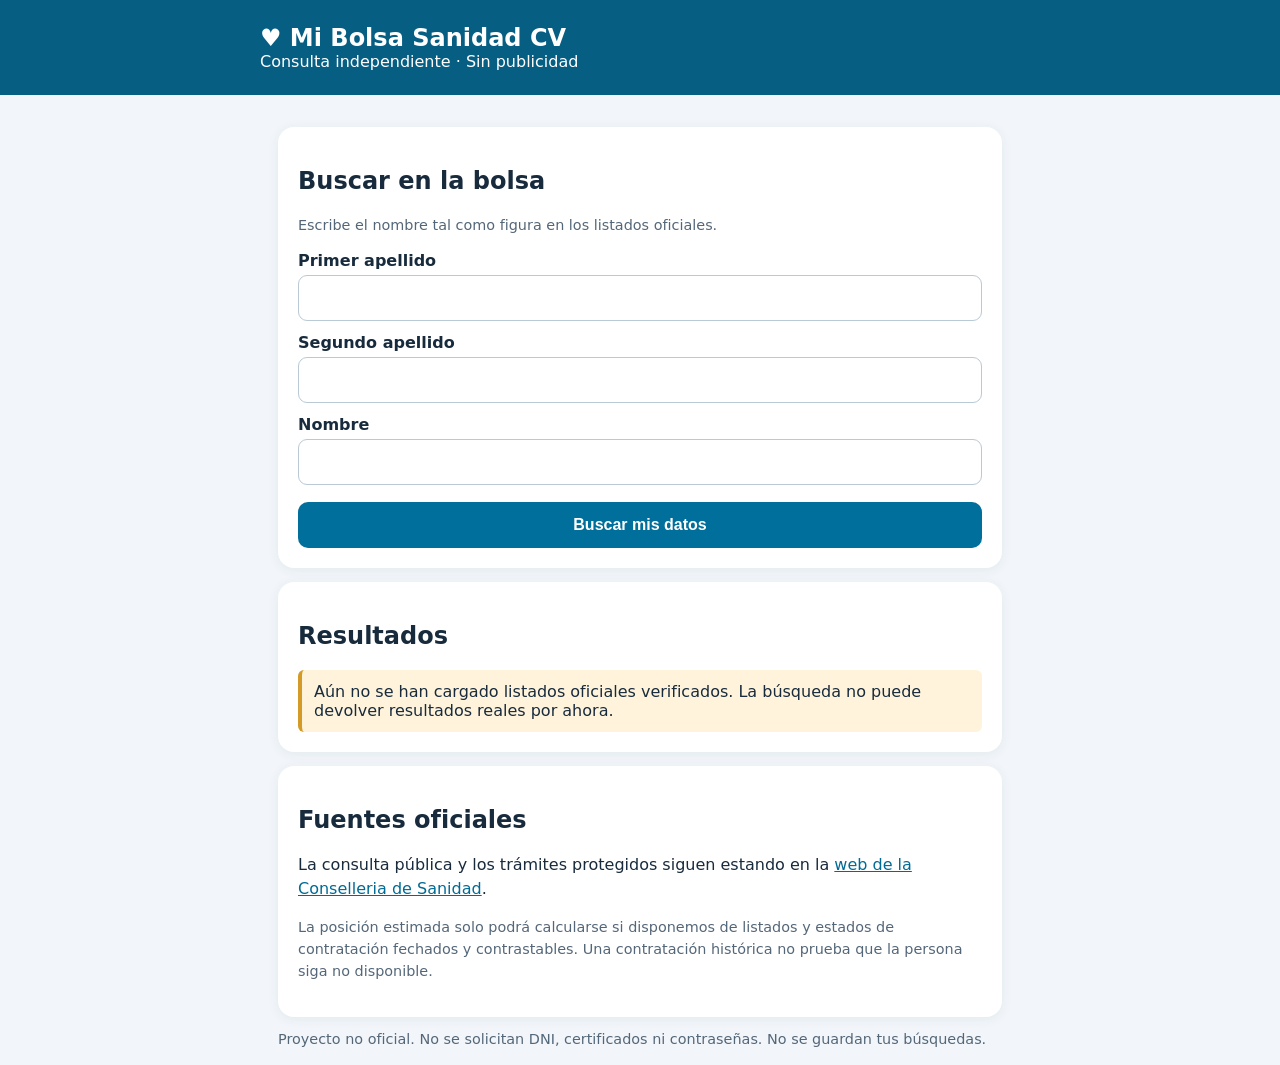
==== index.html @ eb50ecd4 "Añadir buscador web con validación de datos oficiales y estados transparentes" ====
<!doctype html>
<html lang="es"><head><meta charset="utf-8"><meta name="viewport" content="width=device-width,initial-scale=1"><title>Mi Bolsa Sanidad CV</title><style>
:root{font-family:system-ui,-apple-system,sans-serif;color:#182b3d;background:#f2f6fa}*{box-sizing:border-box}body{margin:0}header{background:#075e83;color:white;padding:24px 16px}main{max-width:760px;margin:auto;padding:18px}h1{margin:0;font-size:1.5rem}p{line-height:1.5}.card{background:white;border-radius:16px;padding:20px;margin:14px 0;box-shadow:0 2px 12px #16344b12}label{display:block;margin:12px 0 5px;font-weight:600}input{width:100%;padding:13px;border:1px solid #b9c9d5;border-radius:9px;font-size:1rem}button{background:#006f9b;color:white;border:0;padding:14px;border-radius:10px;font-size:1rem;font-weight:700;width:100%;margin-top:17px;cursor:pointer}button:disabled{opacity:.55}.muted{color:#546779;font-size:.9rem}.alert{background:#fff4db;border-left:4px solid #d39a27;padding:12px;border-radius:6px}.result{border-top:1px solid #dde5ea;padding:13px 0}.pill{display:inline-block;background:#e6f1f7;border-radius:20px;padding:4px 9px;font-size:.8rem}a{color:#006a94}small{display:block;margin-top:12px}</style></head>
<body><header><div style="max-width:760px;margin:auto"><h1>♥ Mi Bolsa Sanidad CV</h1><div>Consulta independiente · Sin publicidad</div></div></header><main>
<section class="card"><h2>Buscar en la bolsa</h2><p class="muted">Escribe el nombre tal como figura en los listados oficiales.</p><form id="form"><label for="a1">Primer apellido</label><input id="a1" autocomplete="family-name" required><label for="a2">Segundo apellido</label><input id="a2"><label for="nom">Nombre</label><input id="nom" autocomplete="given-name" required><button type="submit">Buscar mis datos</button></form></section>
<section class="card"><h2>Resultados</h2><div id="estado" class="alert" role="status">Comprobando si hay datos oficiales cargados…</div><div id="resultados"></div></section>
<section class="card"><h2>Fuentes oficiales</h2><p>La consulta pública y los trámites protegidos siguen estando en la <a href="https://www.san.gva.es/es/web/recursos-humans/activacion-o-desactivacion-de-bolsa" target="_blank" rel="noopener">web de la Conselleria de Sanidad</a>.</p><p class="muted">La posición estimada solo podrá calcularse si disponemos de listados y estados de contratación fechados y contrastables. Una contratación histórica no prueba que la persona siga no disponible.</p></section>
<small class="muted">Proyecto no oficial. No se solicitan DNI, certificados ni contraseñas. No se guardan tus búsquedas.</small></main>
<script>
let registros=[],fecha=null;
const norm=s=>(s||'').toString().normalize('NFD').replace(/[\u0300-\u036f]/g,'').trim().toUpperCase().replace(/\s+/g,' ');
const estado=document.getElementById('estado'),resultados=document.getElementById('resultados');
const esc=s=>String(s??'').replace(/[&<>"']/g,c=>({'&':'&amp;','<':'&lt;','>':'&gt;','"':'&quot;',"'":'&#39;'}[c]));
(async()=>{try{const r=await fetch('./data/resultados.json',{cache:'no-store'});if(!r.ok)throw Error('Sin fichero de datos');const d=await r.json();if(!Array.isArray(d.registros))throw Error('Formato incorrecto');registros=d.registros;fecha=d.actualizado||'sin fecha';estado.textContent='Datos disponibles: '+registros.length+' registros · Actualización: '+fecha+'.';}catch(e){estado.textContent='Aún no se han cargado listados oficiales verificados. La búsqueda no puede devolver resultados reales por ahora.';}})();
document.getElementById('form').addEventListener('submit',e=>{e.preventDefault();resultados.innerHTML='';if(!registros.length){estado.textContent='No hay datos oficiales cargados. No se mostrarán resultados ficticios.';return;}const a=norm(document.getElementById('a1').value),b=norm(document.getElementById('a2').value),n=norm(document.getElementById('nom').value);const found=registros.filter(x=>norm(x.apellido1)===a&&(!b||norm(x.apellido2)===b)&&norm(x.nombre)===n);estado.textContent=found.length?'Coincidencias: '+found.length+' · Fuente actualizada: '+fecha:'No se encontraron coincidencias en los listados actualmente cargados. Esto no significa que no estés inscrito.';for(const x of found){const el=document.createElement('div');el.className='result';el.innerHTML='<strong>'+esc(x.nombre)+' '+esc(x.apellido1)+' '+esc(x.apellido2)+'</strong><p><span class="pill">'+esc(x.categoria||'Categoría no indicada')+'</span></p><p>Departamento: '+esc(x.departamento||'Sin dato')+'<br>Turno: '+esc(x.turno||'Sin dato')+'<br>Puntos: '+esc(x.puntos??'Sin dato')+'<br>Posición oficial: '+esc(x.posicion??'Sin dato')+'<br>Estado: '+esc(x.estado||'No verificado')+'</p>';resultados.appendChild(el);}});
</script></body></html>
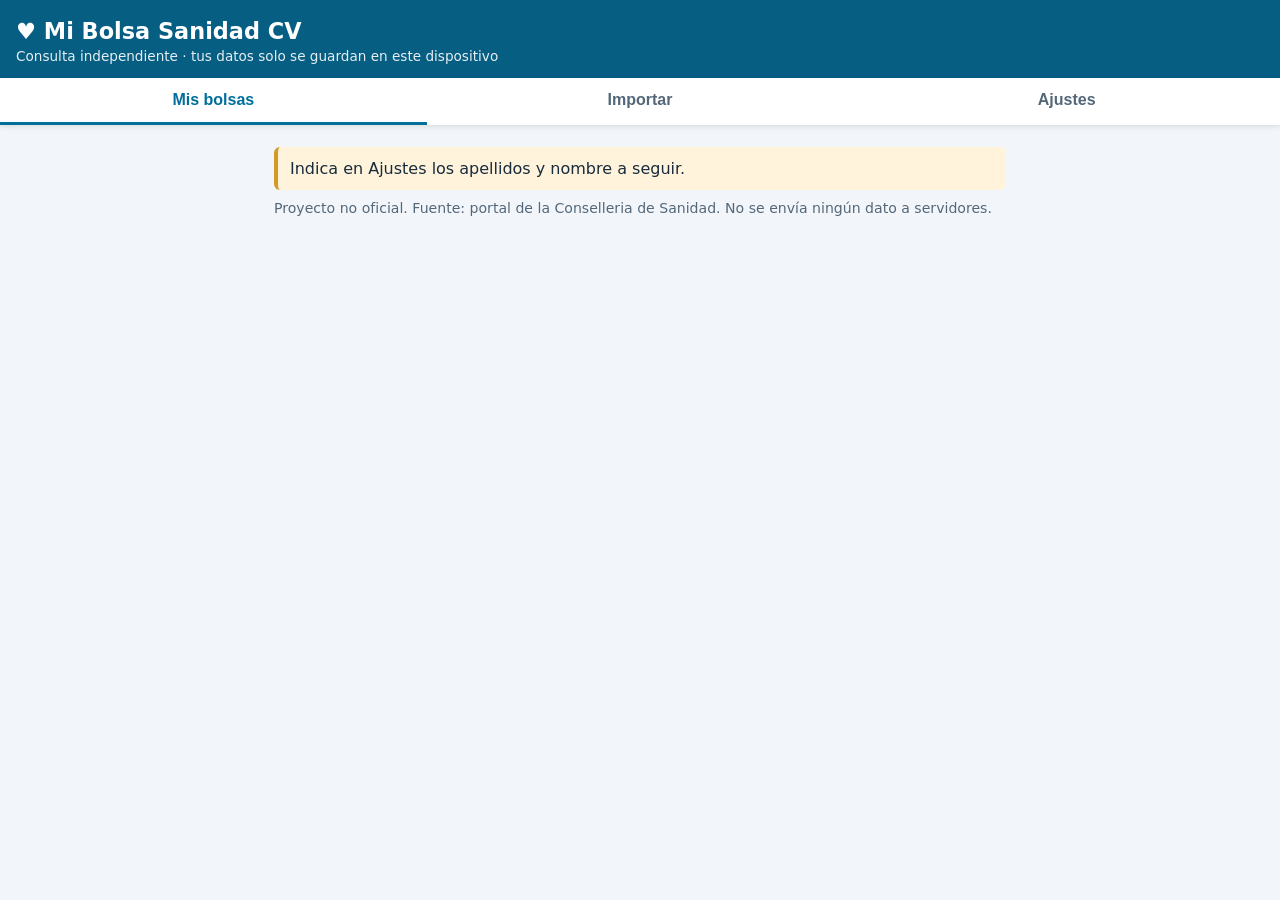
==== commit d400f611: "PWA local con extractor asistido y análisis de bolsa Co-Authored-By: Claude Sonnet 5.5 <noreply@anth" ====
--- a/index.html
+++ b/index.html
@@ -1,16 +1,44 @@
 <!doctype html>
-<html lang="es"><head><meta charset="utf-8"><meta name="viewport" content="width=device-width,initial-scale=1"><title>Mi Bolsa Sanidad CV</title><style>
-:root{font-family:system-ui,-apple-system,sans-serif;color:#182b3d;background:#f2f6fa}*{box-sizing:border-box}body{margin:0}header{background:#075e83;color:white;padding:24px 16px}main{max-width:760px;margin:auto;padding:18px}h1{margin:0;font-size:1.5rem}p{line-height:1.5}.card{background:white;border-radius:16px;padding:20px;margin:14px 0;box-shadow:0 2px 12px #16344b12}label{display:block;margin:12px 0 5px;font-weight:600}input{width:100%;padding:13px;border:1px solid #b9c9d5;border-radius:9px;font-size:1rem}button{background:#006f9b;color:white;border:0;padding:14px;border-radius:10px;font-size:1rem;font-weight:700;width:100%;margin-top:17px;cursor:pointer}button:disabled{opacity:.55}.muted{color:#546779;font-size:.9rem}.alert{background:#fff4db;border-left:4px solid #d39a27;padding:12px;border-radius:6px}.result{border-top:1px solid #dde5ea;padding:13px 0}.pill{display:inline-block;background:#e6f1f7;border-radius:20px;padding:4px 9px;font-size:.8rem}a{color:#006a94}small{display:block;margin-top:12px}</style></head>
-<body><header><div style="max-width:760px;margin:auto"><h1>♥ Mi Bolsa Sanidad CV</h1><div>Consulta independiente · Sin publicidad</div></div></header><main>
-<section class="card"><h2>Buscar en la bolsa</h2><p class="muted">Escribe el nombre tal como figura en los listados oficiales.</p><form id="form"><label for="a1">Primer apellido</label><input id="a1" autocomplete="family-name" required><label for="a2">Segundo apellido</label><input id="a2"><label for="nom">Nombre</label><input id="nom" autocomplete="given-name" required><button type="submit">Buscar mis datos</button></form></section>
-<section class="card"><h2>Resultados</h2><div id="estado" class="alert" role="status">Comprobando si hay datos oficiales cargados…</div><div id="resultados"></div></section>
-<section class="card"><h2>Fuentes oficiales</h2><p>La consulta pública y los trámites protegidos siguen estando en la <a href="https://www.san.gva.es/es/web/recursos-humans/activacion-o-desactivacion-de-bolsa" target="_blank" rel="noopener">web de la Conselleria de Sanidad</a>.</p><p class="muted">La posición estimada solo podrá calcularse si disponemos de listados y estados de contratación fechados y contrastables. Una contratación histórica no prueba que la persona siga no disponible.</p></section>
-<small class="muted">Proyecto no oficial. No se solicitan DNI, certificados ni contraseñas. No se guardan tus búsquedas.</small></main>
-<script>
-let registros=[],fecha=null;
-const norm=s=>(s||'').toString().normalize('NFD').replace(/[\u0300-\u036f]/g,'').trim().toUpperCase().replace(/\s+/g,' ');
-const estado=document.getElementById('estado'),resultados=document.getElementById('resultados');
-const esc=s=>String(s??'').replace(/[&<>"']/g,c=>({'&':'&amp;','<':'&lt;','>':'&gt;','"':'&quot;',"'":'&#39;'}[c]));
-(async()=>{try{const r=await fetch('./data/resultados.json',{cache:'no-store'});if(!r.ok)throw Error('Sin fichero de datos');const d=await r.json();if(!Array.isArray(d.registros))throw Error('Formato incorrecto');registros=d.registros;fecha=d.actualizado||'sin fecha';estado.textContent='Datos disponibles: '+registros.length+' registros · Actualización: '+fecha+'.';}catch(e){estado.textContent='Aún no se han cargado listados oficiales verificados. La búsqueda no puede devolver resultados reales por ahora.';}})();
-document.getElementById('form').addEventListener('submit',e=>{e.preventDefault();resultados.innerHTML='';if(!registros.length){estado.textContent='No hay datos oficiales cargados. No se mostrarán resultados ficticios.';return;}const a=norm(document.getElementById('a1').value),b=norm(document.getElementById('a2').value),n=norm(document.getElementById('nom').value);const found=registros.filter(x=>norm(x.apellido1)===a&&(!b||norm(x.apellido2)===b)&&norm(x.nombre)===n);estado.textContent=found.length?'Coincidencias: '+found.length+' · Fuente actualizada: '+fecha:'No se encontraron coincidencias en los listados actualmente cargados. Esto no significa que no estés inscrito.';for(const x of found){const el=document.createElement('div');el.className='result';el.innerHTML='<strong>'+esc(x.nombre)+' '+esc(x.apellido1)+' '+esc(x.apellido2)+'</strong><p><span class="pill">'+esc(x.categoria||'Categoría no indicada')+'</span></p><p>Departamento: '+esc(x.departamento||'Sin dato')+'<br>Turno: '+esc(x.turno||'Sin dato')+'<br>Puntos: '+esc(x.puntos??'Sin dato')+'<br>Posición oficial: '+esc(x.posicion??'Sin dato')+'<br>Estado: '+esc(x.estado||'No verificado')+'</p>';resultados.appendChild(el);}});
-</script></body></html>+<html lang="es"><head><meta charset="utf-8">
+<meta name="viewport" content="width=device-width,initial-scale=1,viewport-fit=cover">
+<meta name="theme-color" content="#075e83"><link rel="manifest" href="manifest.webmanifest"><link rel="icon" href="icon.svg"><link rel="apple-touch-icon" href="icon.svg">
+<title>Mi Bolsa Sanidad CV</title><link rel="stylesheet" href="style.css"></head>
+<body>
+<header><h1>♥ Mi Bolsa Sanidad CV</h1><p>Consulta independiente · tus datos solo se guardan en este dispositivo</p></header>
+<nav id="tabs"><button data-v="bolsas" class="on">Mis bolsas</button><button data-v="importar">Importar</button><button data-v="ajustes">Ajustes</button></nav>
+<main>
+<section id="v-bolsas"><div id="aviso" class="alert"></div><div id="lista"></div><div id="detalle"></div></section>
+
+<section id="v-importar" hidden>
+<div class="card"><h2>1. Captura en la web oficial</h2>
+<ol><li>Abre la <a href="https://svsiscv.san.gva.es/btt-consulta/pages/index.xhtml?idioma=es&iframe=1&version=0" target="_blank" rel="noopener">consulta oficial</a> (en pestaña propia, no incrustada).</li>
+<li>Elige turno, categoría y departamento, resuelve el CAPTCHA y pulsa para obtener el listado.</li>
+<li>Ejecuta el marcador <b>Capturar bolsa</b> (<a href="instalar.html">instalarlo</a>) y pulsa <b>Copiar</b>.</li>
+<li>Si el listado tiene varias páginas, repite en cada página: las capturas se fusionan.</li></ol></div>
+<div class="card"><h2>2. Pega la captura</h2>
+<textarea id="pegado" placeholder="Pega aquí la captura copiada"></textarea>
+<button id="btnLeer">Leer captura</button>
+<div id="prev" hidden>
+<p id="prevInfo" class="muted"></p>
+<label>Categoría<select id="selCat"></select></label>
+<label>Departamento<input id="selDep" list="deps"><datalist id="deps"></datalist></label>
+<label>Turno<select id="selTurno"><option value="O">Ordinario</option><option value="M">Promoción interna temporal</option></select></label>
+<label>Fecha de publicación<input type="date" id="selFecha"></label>
+<details><summary>Columnas detectadas</summary><div id="cols" class="muted"></div></details>
+<button id="btnGuardar">Guardar instantánea</button></div>
+<div id="impMsg" class="muted" role="status"></div></div>
+</section>
+
+<section id="v-ajustes" hidden>
+<div class="card"><h2>Persona a seguir</h2>
+<label>Apellidos (como figuran en el listado)<input id="apellidos" autocomplete="off"></label>
+<label>Nombre<input id="nombre" autocomplete="off"></label>
+<button id="btnPerfil">Guardar</button></div>
+<div class="card"><h2>Copia de seguridad</h2>
+<button id="btnExp">Exportar datos</button><button id="btnImp" class="sec">Importar copia</button><input type="file" id="fileImp" accept="application/json" hidden>
+<button id="btnBorrar" class="danger">Borrar todo</button><div id="ajMsg" class="muted"></div></div>
+</section>
+<small class="muted">Proyecto no oficial. Fuente: portal de la Conselleria de Sanidad. No se envía ningún dato a servidores.</small>
+</main>
+<script src="lib.js"></script><script src="app.js"></script>
+</body></html>
--- a/style.css
+++ b/style.css
@@ -0,0 +1,11 @@
+:root{font-family:system-ui,-apple-system,sans-serif;color:#182b3d;background:#f2f6fa}*{box-sizing:border-box}body{margin:0;padding-bottom:env(safe-area-inset-bottom)}
+header{background:#075e83;color:#fff;padding:calc(18px + env(safe-area-inset-top)) 16px 14px}h1{margin:0;font-size:1.4rem}header p{margin:4px 0 0;font-size:.85rem;opacity:.9}
+nav{display:flex;background:#fff;position:sticky;top:0;box-shadow:0 1px 6px #0002;z-index:5}nav button{flex:1;margin:0;border-radius:0;background:none;color:#546779;padding:13px 4px;border-bottom:3px solid transparent}nav button.on{color:#006f9b;border-color:#006f9b}
+main{max-width:760px;margin:auto;padding:14px}.card{background:#fff;border-radius:16px;padding:16px;margin:12px 0;box-shadow:0 2px 12px #16344b12}
+h2{margin:0 0 8px;font-size:1.1rem}label{display:block;margin:12px 0 4px;font-weight:600}input,select,textarea{width:100%;padding:12px;border:1px solid #b9c9d5;border-radius:9px;font-size:1rem;font-family:inherit}textarea{height:110px}
+button{background:#006f9b;color:#fff;border:0;padding:13px;border-radius:10px;font-size:1rem;font-weight:700;width:100%;margin-top:12px;cursor:pointer}button.sec{background:#e6f1f7;color:#006a94}button.danger{background:#b3261e}
+.muted{color:#546779;font-size:.88rem}.alert{background:#fff4db;border-left:4px solid #d39a27;padding:12px;border-radius:6px;margin:8px 0}
+.bolsa{cursor:pointer}.bolsa .cat{color:#006a94;font-weight:700;font-size:.8rem;text-transform:uppercase}.bolsa .dep{font-size:1.15rem;font-weight:700}.pill{display:inline-block;background:#e6f1f7;border-radius:20px;padding:3px 9px;font-size:.78rem;margin-right:4px}
+.big{font-size:1.8rem;font-weight:800}.row{display:flex;justify-content:space-between;gap:10px}.bar{height:10px;background:#e3eaf0;border-radius:6px;overflow:hidden}.bar>i{display:block;height:100%;background:#006f9b}
+.hist{display:grid;grid-template-columns:90px 1fr 50px;gap:6px;align-items:center;font-size:.85rem;margin:3px 0}.me{color:#1f8f4a;font-weight:700}
+a{color:#006a94}
